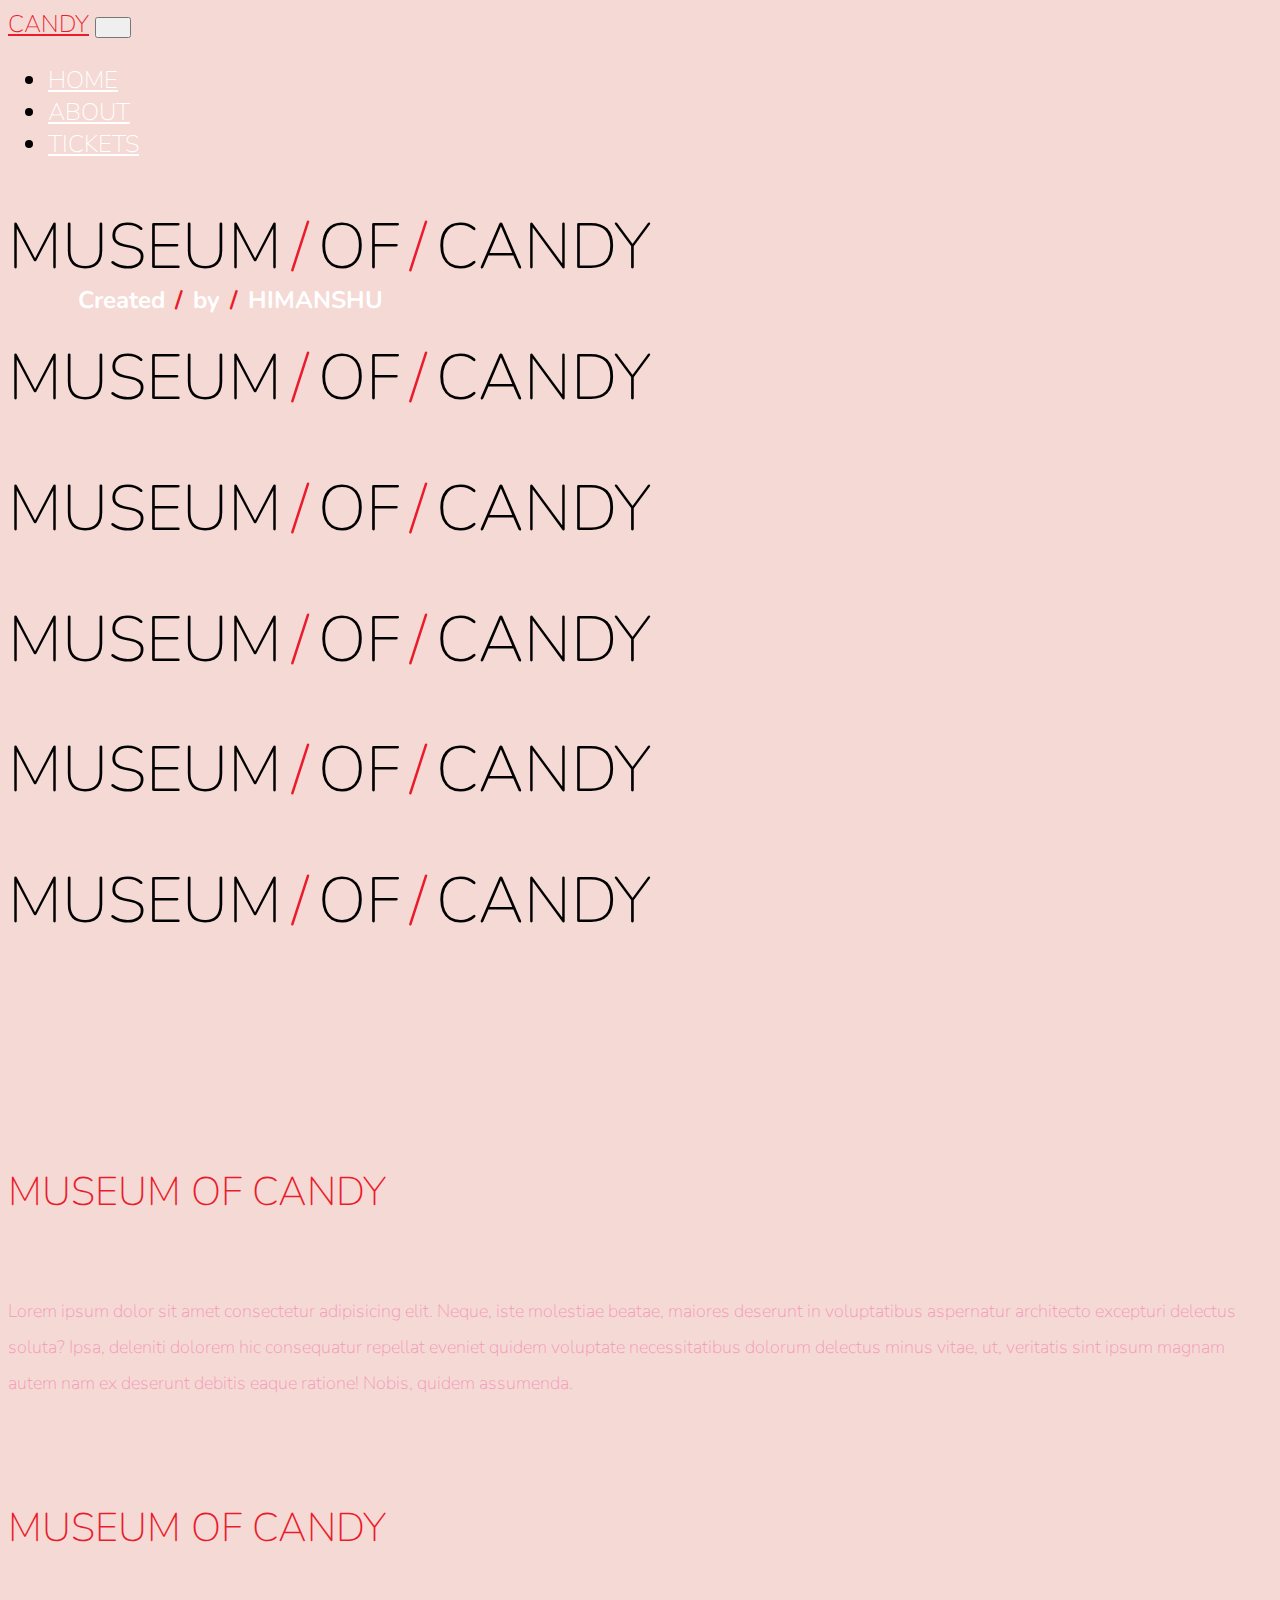
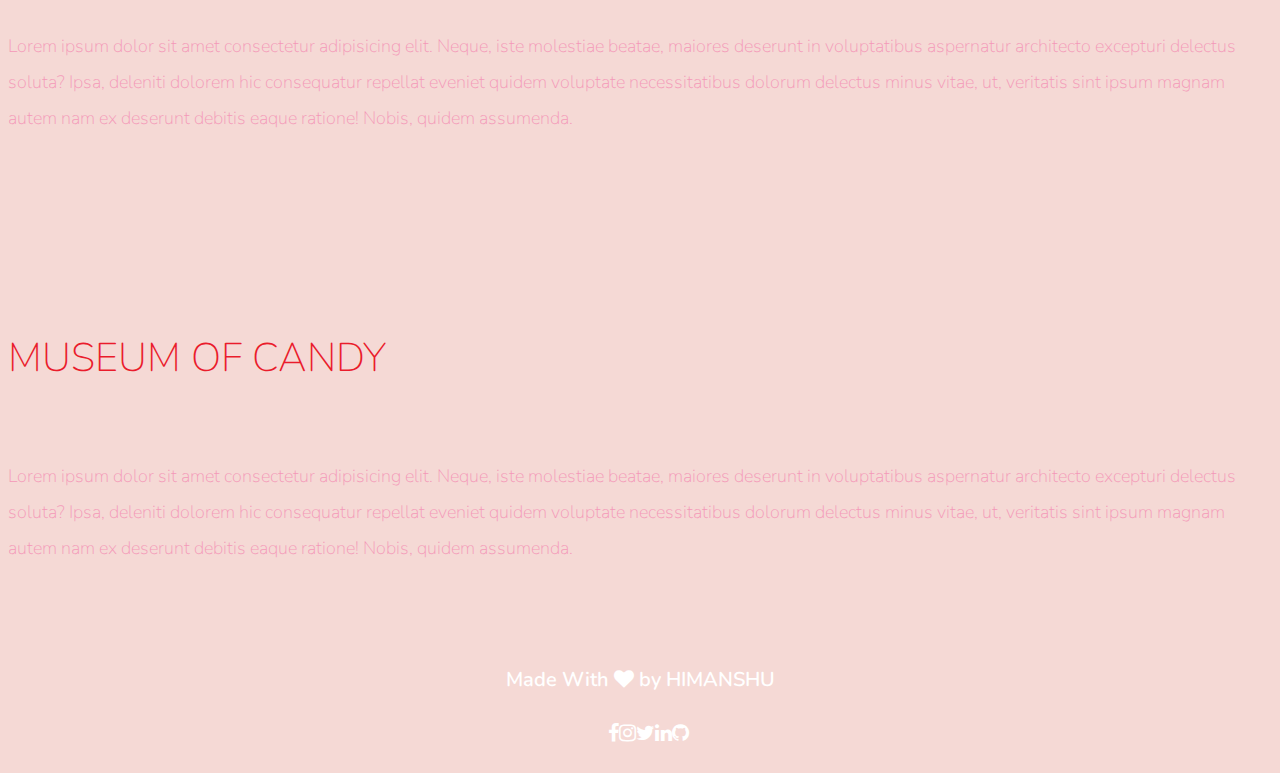
==== index.html @ df41aba7 "2nd commit" ====
<!doctype html>
<html lang="en">

<head>
    <!-- Required meta tags -->
    <meta charset="utf-8">
    <meta name="viewport" content="width=device-width, initial-scale=1, shrink-to-fit=no">

    <!-- Google Font -->
    <link href="https://fonts.googleapis.com/css?family=Nunito:200,300,400,700" rel="stylesheet">

    <!-- Bootstrap CSS -->
    <link rel="stylesheet" href="https://stackpath.bootstrapcdn.com/bootstrap/4.1.3/css/bootstrap.min.css"
        integrity="sha384-MCw98/SFnGE8fJT3GXwEOngsV7Zt27NXFoaoApmYm81iuXoPkFOJwJ8ERdknLPMO" crossorigin="anonymous">

    <!-- Custom CSS -->
    <link rel="stylesheet" href="app.css">

    <link rel="stylesheet" href="https://cdnjs.cloudflare.com/ajax/libs/font-awesome/4.7.0/css/font-awesome.min.css">

    <title>Museum of Candy</title>
</head>

<body>
    <nav id="mainNavbar" class="navbar navbar-dark navbar-expand-md py-0 fixed-top">
        <a href="#" class="navbar-brand">CANDY</a>
        <button class="navbar-toggler" data-toggle="collapse" data-target="#navLinks" aria-label="Toggle navigation">
            <span class="navbar-toggler-icon"></span>
        </button>
        <div class="collapse navbar-collapse" id="navLinks">
            <ul class="navbar-nav">
                <li class="nav-item">
                    <a href="" class="nav-link">HOME</a>
                </li>
                <li class="nav-item">
                    <a href="" class="nav-link">ABOUT</a>
                </li>
                <li class="nav-item">
                    <a href="" class="nav-link">TICKETS</a>
                </li>
            </ul>
        </div>
    </nav>
    <section class="container-fluid">
        <h1 class="mytitle">Created<span>/</span>by<span>/</span>HIMANSHU</h1>
    </section>

    <section class="container-fluid">
        <div class="row align-items-center">
            <div class="col-lg-6">
                <div id="headingGroup" class="text-white text-center d-none d-lg-block mt-5">
                    <h1 class="">MUSEUM<span>/</span>OF<span>/</span>CANDY</h1>
                    <h1 class="">MUSEUM<span>/</span>OF<span>/</span>CANDY</h1>
                    <h1 class="">MUSEUM<span>/</span>OF<span>/</span>CANDY</h1>
                    <h1 class="">MUSEUM<span>/</span>OF<span>/</span>CANDY</h1>
                    <h1 class="">MUSEUM<span>/</span>OF<span>/</span>CANDY</h1>
                    <h1 class="">MUSEUM<span>/</span>OF<span>/</span>CANDY</h1>
                </div>
            </div>
            <div class="col-lg-6 px-0">
                <img class="img-fluid"
                    src="https://images.unsplash.com/photo-1586958201803-acec6e240378?ixid=MnwxMjA3fDB8MHxwaG90by1wYWdlfHx8fGVufDB8fHx8&ixlib=rb-1.2.1&auto=format&fit=crop&w=500&q=80"
                    alt="">
            </div>
        </div>
    </section>

    <section class="container-fluid">
        <div class="row align-items-center content">
            <div class="col-md-6 order-2 order-md-1 px-0">
                <img src="https://images.unsplash.com/photo-1534119428213-bd2626145164?ixid=MnwxMjA3fDB8MHxwaG90by1wYWdlfHx8fGVufDB8fHx8&ixlib=rb-1.2.1&auto=format&fit=crop&w=500&q=80"
                    alt="" class="img-fluid">
            </div>
            <div class="col-md-6 text-center order-1 order-md-2">
                <div class="row justify-content-center">
                    <div class="col-10 col-lg-8 blurb mb-5 mb-md-0">
                        <h2>MUSEUM OF CANDY</h2>
                        <img src="imgs/lolli_icon.png" alt="" class="d-none d-lg-inline">
                        <p class="lead">Lorem ipsum dolor sit amet consectetur adipisicing elit. Neque, iste molestiae
                            beatae, maiores deserunt
                            in voluptatibus
                            aspernatur architecto excepturi delectus soluta? Ipsa, deleniti dolorem hic consequatur
                            repellat eveniet quidem
                            voluptate necessitatibus dolorum delectus minus vitae, ut, veritatis sint ipsum magnam
                            autem nam ex deserunt debitis
                            eaque ratione! Nobis, quidem assumenda.</p>
                    </div>
                </div>
            </div>
        </div>
        <div class="row align-items-center content">
            <div class="col-md-6 text-center">
                <div class="row justify-content-center">
                    <div class="col-10 col-lg-8 blurb mb-5 mb-md-0">
                        <h2>MUSEUM OF CANDY</h2>
                        <img src="imgs/lolli_icon.png" alt="" class="d-none d-lg-inline">
                        <p class="lead">Lorem ipsum dolor sit amet consectetur adipisicing elit. Neque, iste molestiae
                            beatae, maiores deserunt
                            in voluptatibus
                            aspernatur architecto excepturi delectus soluta? Ipsa, deleniti dolorem hic consequatur
                            repellat eveniet quidem
                            voluptate necessitatibus dolorum delectus minus vitae, ut, veritatis sint ipsum magnam
                            autem nam ex deserunt debitis
                            eaque ratione! Nobis, quidem assumenda.</p>
                    </div>
                </div>
            </div>
            <div class="col-md-6 px-0">
                <img src="https://images.unsplash.com/photo-1601923915513-f751fc6425ed?ixid=MnwxMjA3fDB8MHxwaG90by1wYWdlfHx8fGVufDB8fHx8&ixlib=rb-1.2.1&auto=format&fit=crop&w=500&q=80"
                    alt="" class="img-fluid">
            </div>
        </div>
        <div class="row align-items-center content">
            <div class="col-md-6 order-2 order-md-1 px-0">
                <img src="https://images.unsplash.com/photo-1527275393322-8ddae8bd5de9?ixid=MnwxMjA3fDB8MHxwaG90by1wYWdlfHx8fGVufDB8fHx8&ixlib=rb-1.2.1&auto=format&fit=crop&w=500&q=80"
                    alt="" class="img-fluid">
            </div>
            <div class="col-md-6 text-center order-1 order-md-2">
                <div class="row justify-content-center">
                    <div class="col-10 col-lg-8 blurb mb-5 mb-md-0">
                        <h2>MUSEUM OF CANDY</h2>
                        <img src="imgs/lolli_icon.png" alt="" class="d-none d-lg-inline">
                        <p class="lead">Lorem ipsum dolor sit amet consectetur adipisicing elit. Neque, iste molestiae
                            beatae, maiores
                            deserunt
                            in voluptatibus
                            aspernatur architecto excepturi delectus soluta? Ipsa, deleniti dolorem hic consequatur
                            repellat eveniet
                            quidem
                            voluptate necessitatibus dolorum delectus minus vitae, ut, veritatis sint ipsum magnam
                            autem nam ex deserunt
                            debitis
                            eaque ratione! Nobis, quidem assumenda.</p>
                    </div>
                </div>
            </div>
        </div>
    </section>
    <footer>

        <div class="roww">

            <div class="footer-col">
                <p>Made With <i class="fa fa-heart"></i> by HIMANSHU</p>
            </div>

            <div class="footer-col">
                <div class="social-links">
                    <a href="https://www.facebook.com/profile.php?id=100010114085190" class="fa fa-facebook"
                        target="_blank"></a>
                    <a href="https://www.instagram.com/himanshu_shishodia_/" class="fa fa-instagram"
                        target="_blank"></a>
                    <a href="https://twitter.com/himxnshu_" class="fa fa-twitter" target="_blank"></a>
                    <a href="https://www.linkedin.com/in/himanshu-shishodia-7b0469215/" class="fa fa-linkedin"
                        target="_blank"></a>
                    <a href="https://github.com/Himanshu111001" class="fa fa-github" target="_blank"></a>
                </div>
            </div>

        </div>

    </footer>
    <!-- Optional JavaScript -->
    <!-- jQuery first, then Popper.js, then Bootstrap JS -->
    <script src="https://code.jquery.com/jquery-3.3.1.slim.min.js"
        integrity="sha384-q8i/X+965DzO0rT7abK41JStQIAqVgRVzpbzo5smXKp4YfRvH+8abtTE1Pi6jizo"
        crossorigin="anonymous"></script>
    <script src="https://cdnjs.cloudflare.com/ajax/libs/popper.js/1.14.3/umd/popper.min.js"
        integrity="sha384-ZMP7rVo3mIykV+2+9J3UJ46jBk0WLaUAdn689aCwoqbBJiSnjAK/l8WvCWPIPm49"
        crossorigin="anonymous"></script>
    <script src="https://stackpath.bootstrapcdn.com/bootstrap/4.1.3/js/bootstrap.min.js"
        integrity="sha384-ChfqqxuZUCnJSK3+MXmPNIyE6ZbWh2IMqE241rYiqJxyMiZ6OW/JmZQ5stwEULTy"
        crossorigin="anonymous"></script>

    <script>
        $(function () {
            $(document).scroll(function () {
                var $nav = $("#mainNavbar");
                $nav.toggleClass("scrolled", $(this).scrollTop() > $nav.height());
            });
        });
    </script>
</body>

</html>
---- app.css ----
body {
    background: #f5d9d5;
    font-family: "Nunito", sans-serif;
}

.mytitle{
    position: absolute;
    margin-top: 80px;
    padding: 20px 70px;
    color: #fff;
    font-size: 24px;
    display: flex;
}


span{
    color: #EA1C2C;
    padding: 0px 10px;
}

.social-links{
    display: flex;
    justify-content: space-between;
    margin: 30px 600px;
}

footer .fa{
    font-size: 20px;
    cursor: pointer;
    text-decoration: none;
    color: #fff;
}
.fa:hover{
    text-decoration: none;
    color: #EA1C2C;
}

.footer-col p{
    font-weight: 600;
    font-size: 20px;
    text-align: center;
    color: #fff;
} 

img{
    width: 100%;
    height: auto;
}

.blurb h2 {
   color: #EA1C2C;
   font-weight: 100;
   font-size: 2.5rem;
}

.blurb p {
    color: #f498b8;
    font-weight: 100;
    font-size: 1.125rem;
    line-height: 2;
}

.content {
    margin-top: 100px;
    margin-bottom: 100px;
}

#mainNavbar {
    font-size: 1.5rem;
    font-weight: 100;    
}

#mainNavbar .nav-link {
    color: white;
}

#mainNavbar .nav-link:hover {
    color: #EA1C2C;
}

#mainNavbar .navbar-brand {
    color: #EA1C2C;
    font-size: 1.5rem;
}

#headingGroup span {
    color: #EA1C2C;
}

#headingGroup h1 {
    font-weight: 100;
    font-size: 4rem;
}

.navbar.scrolled {
    background: rgb(222,192,222);
    transition: background 500ms;
}

@media (max-width: 1200px) {
    #headingGroup h1 {
        font-weight: 100;
        font-size: 3rem;
    }
    .blurb h2 {
        font-size: 2rem;
    }
}
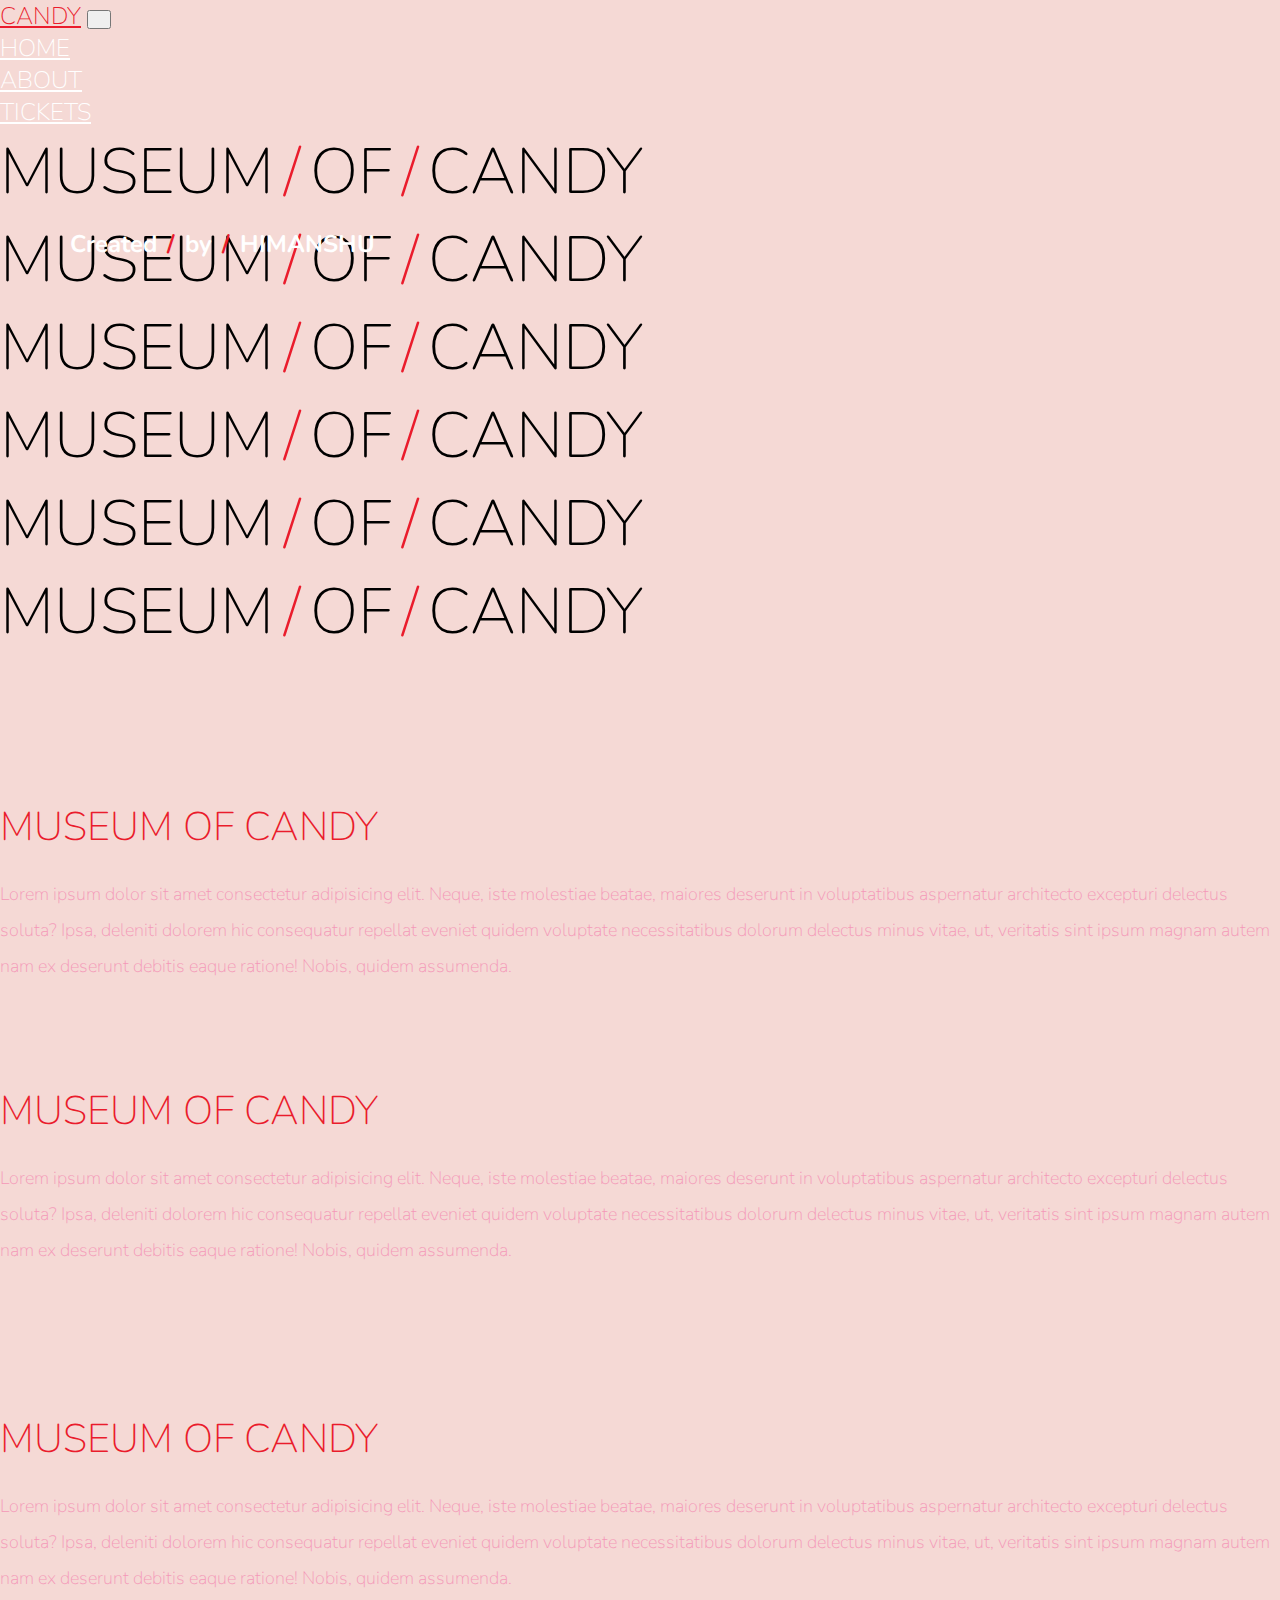
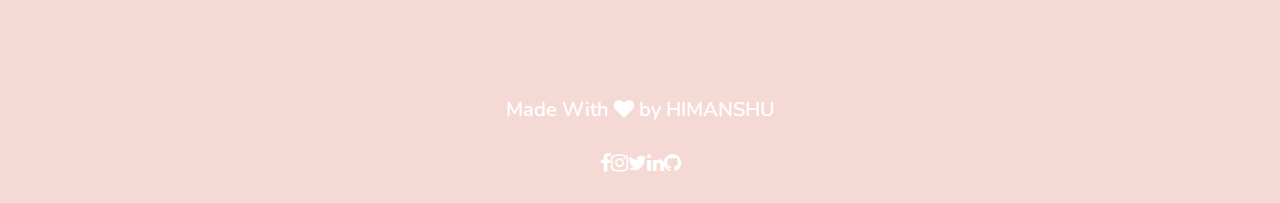
==== commit 98d798af: "tickets page" ====
--- a/index.html
+++ b/index.html
@@ -36,7 +36,7 @@
                     <a href="" class="nav-link">ABOUT</a>
                 </li>
                 <li class="nav-item">
-                    <a href="" class="nav-link">TICKETS</a>
+                    <a href="tickets.html" class="nav-link">TICKETS</a>
                 </li>
             </ul>
         </div>
@@ -144,6 +144,16 @@
                 <p>Made With <i class="fa fa-heart"></i> by HIMANSHU</p>
             </div>
 
+            <div class="zero-visiblity">
+                <a href="https://www.facebook.com/profile.php?id=100010114085190" class="fa fa-facebook"
+                    target="_blank"></a>
+                <a href="https://www.instagram.com/himanshu_shishodia_/" class="fa fa-instagram" target="_blank"></a>
+                <a href="https://twitter.com/himxnshu_" class="fa fa-twitter" target="_blank"></a>
+                <a href="https://www.linkedin.com/in/himanshu-shishodia-7b0469215/" class="fa fa-linkedin"
+                    target="_blank"></a>
+                <a href="https://github.com/Himanshu111001" class="fa fa-github" target="_blank"></a>
+            </div>
+
             <div class="footer-col">
                 <div class="social-links">
                     <a href="https://www.facebook.com/profile.php?id=100010114085190" class="fa fa-facebook"
--- a/app.css
+++ b/app.css
@@ -1,3 +1,8 @@
+*{
+    margin: 0;
+    padding: 0;
+    box-sizing: border-box;
+}
 body {
     background: #f5d9d5;
     font-family: "Nunito", sans-serif;
@@ -33,6 +38,10 @@
 .fa:hover{
     text-decoration: none;
     color: #EA1C2C;
+}
+
+.zero-visiblity{
+    display: none;
 }
 
 .footer-col p{
@@ -106,7 +115,216 @@
         font-size: 2rem;
     }
 }
-
-
-
-
+@media(max-width:700px){
+
+    .social-links{
+        display: none;
+    }
+    .zero-visiblity{
+        font-size: 15px;
+        display: flex;
+        justify-content: space-between;
+        margin: 0px 100px;
+        margin-bottom: 10px;
+    }
+    .zero-visiblity:hover{
+        text-decoration: none;
+        color: #EA1C2C;
+    }
+    .footer-col p{
+        font-size: 15px;
+       display: block;
+    } 
+    .mytitle{
+        display: none;
+    }
+}
+
+
+/* TICKETS  SECTION */
+
+.t-nav{
+    position: fixed;
+    display: flex;
+    justify-content: flex-start;
+    flex-direction: row;
+    margin-top: 10px;
+}
+.t-nav li{
+    list-style: none;
+}
+.logo{
+    font-size: 23px;
+    font-weight: 100;
+    color: #EA1C2C;
+    margin: 0px 20px;
+}
+.t-nav a{
+    font-size: 23px;
+    font-weight: 100;
+    margin: 0px 10px;
+    color: #fff;
+    display: inline;
+    text-decoration: none;
+}
+.t-nav a:hover{
+    color: #EA1C2C;
+}
+.ticket-container{
+    min-height: 100vh;
+    width: 100%;
+    background: #f5d9d5;
+    display: flex;
+    align-items: center;
+    justify-content: center;
+}
+.card{
+    width: 500px;
+    height: 300px;
+    color: #fff;
+    cursor: pointer;
+    perspective: 1000px;
+}
+.card-inner{
+    width: 100%;
+    height: 100%;
+    position: relative;
+    transition: transform 1s;
+    transform-style: preserve-3d;
+}
+.front, .back{
+    width: 100%;
+    height: 100%;
+    background-image: linear-gradient(45deg, #0045c7, #ff2c7d);
+    position: absolute;
+    top: 0;
+    left: 0;
+    padding: 20px 30px;
+    border-radius: 15px;
+    overflow: hidden;
+    z-index: 1;
+    backface-visibility: hidden;
+}
+.t-row .chip{
+    width: 60px;
+}
+.t-row .visa{
+    width: 80px;
+}
+.t-row{
+    display: flex;
+    align-items: center;
+    justify-content: space-between;
+}
+.map-img{
+    width: 100%;
+    position: absolute;
+    top: 0;
+    left: 0;
+    opacity: 0.3;
+    z-index: -1;
+}
+.card-no{
+   font-size: 35px;
+   margin-top: 60px;
+}
+.card-holder{
+    font-size: 12px;
+    margin-top: 40px;
+}
+.name{
+    font-size: 22px;
+    margin-top: 20px;
+}
+.bar{
+    background: #222;
+    margin-left: -30px;
+    margin-right: -30px;
+    height: 60px;
+    margin-top: 10px;
+}
+.card-cvv{
+    margin-top: 20px;
+}
+.card-cvv div{
+    flex: 1;
+}
+.card-cvv img{
+    width: 100%;
+    display: block;
+    line-height: 0;
+}
+.card-cvv p{
+    background: #fff;
+    color: #000;
+    font-size: 22px;
+    padding: 10px 20px;
+}
+.card-text{
+    margin-top: 30px;
+    font-size: 14px;
+}
+.signature img{
+    width: 80px;
+}
+.signature{
+    margin-top: 30px;
+}
+.back{
+    transform: rotateY(180deg);
+}
+.card:hover .card-inner{
+    transform: rotateY(-180deg);
+}
+
+@media(max-width:700px){
+    .card{
+        width: 350px;
+        height: 215px;
+    }
+    .card-no{
+        margin-top: 25px;
+        font-size: 20px;
+    }
+    .card-holder{
+        margin-top: 20px;
+    }
+    .name{
+        font-size: 15px;
+    }
+    #chipp{
+        width: 45px;
+    }
+    #visaa{
+        width: 70px;
+    }
+    .signature{
+        font-size: 12px;
+    }
+    #visaaa{
+        width: 60px;
+    }
+    .card-cvv p{
+        font-size: 20px;
+    }
+    .bar{
+        margin-left: -30px;
+        margin-right: -30px;
+        height: 20px;
+    }
+    .card-text{
+        margin-top: 10px;
+        font-size: 12px;
+    }
+    .t-nav{
+        position: fixed;
+    }
+    .logo{
+        font-size: 17px;
+    }
+    .t-nav a{
+        font-size: 17px;
+    }
+}
+
+
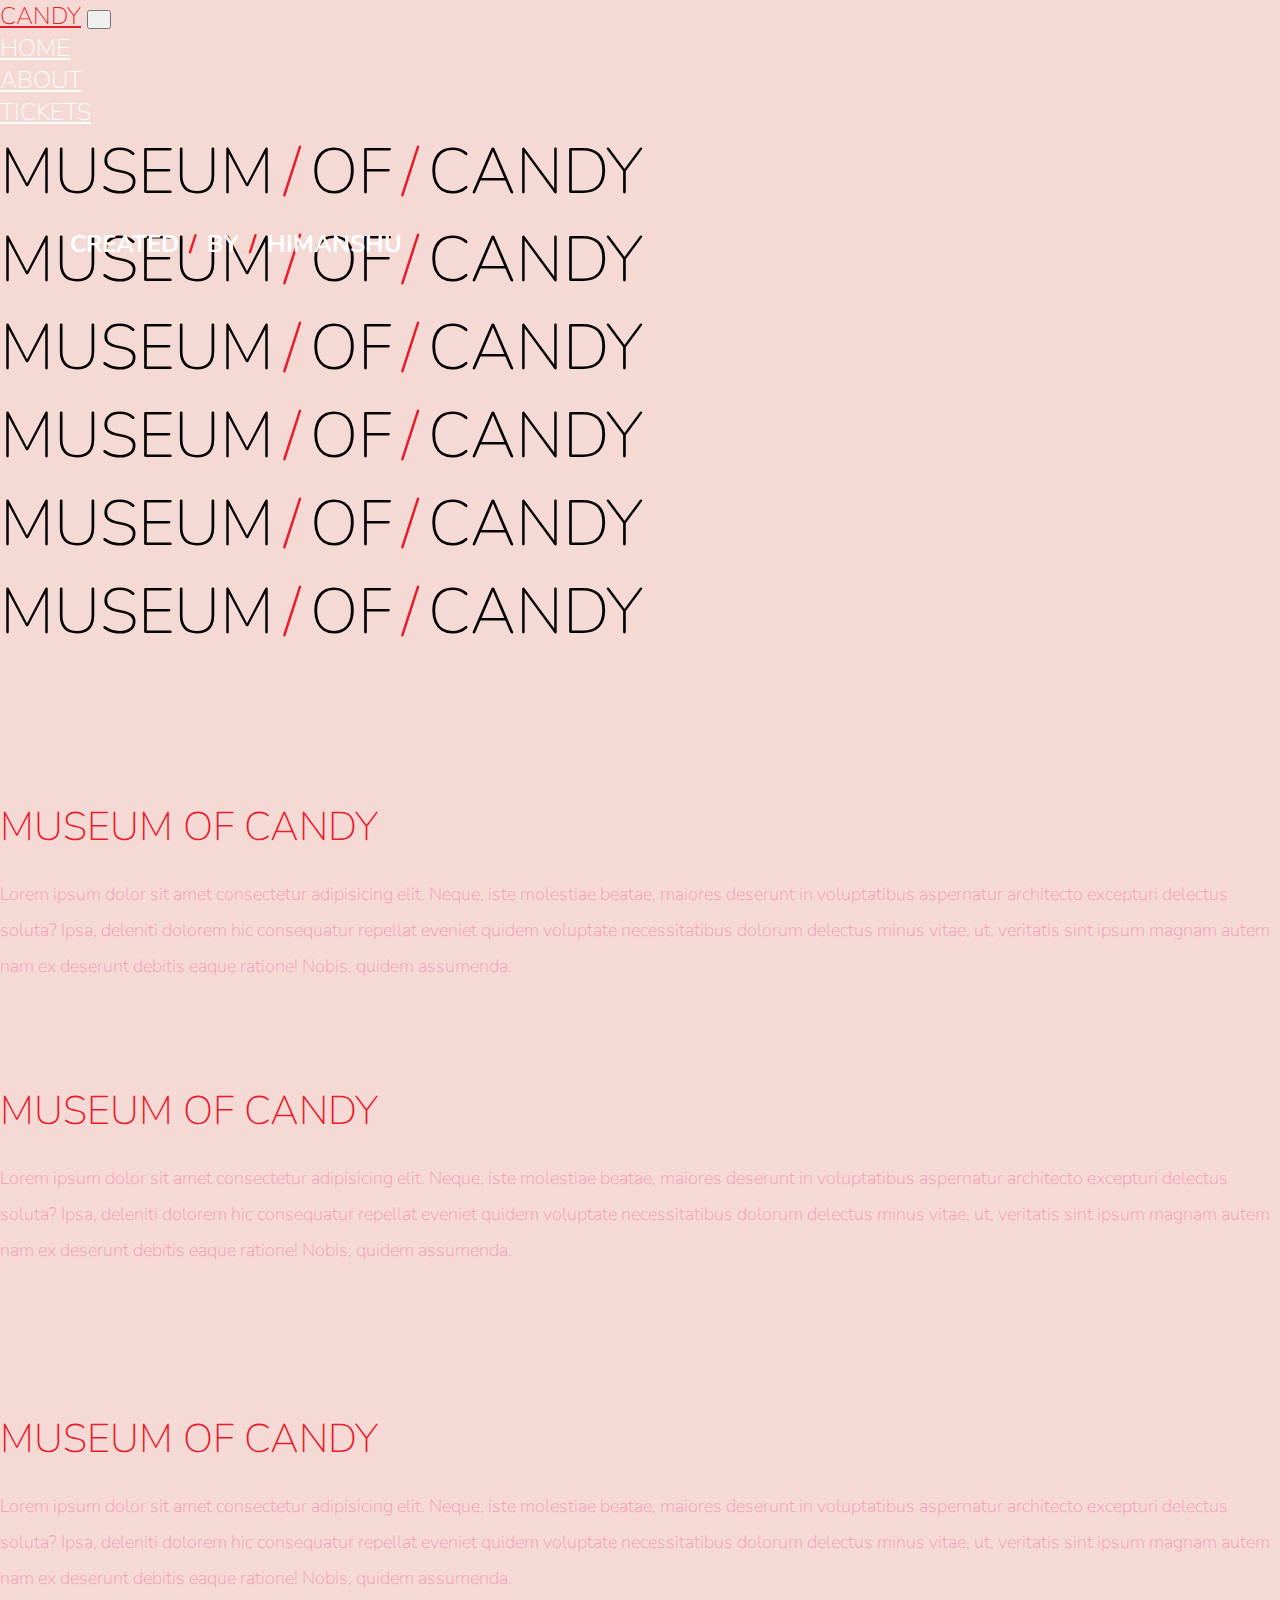
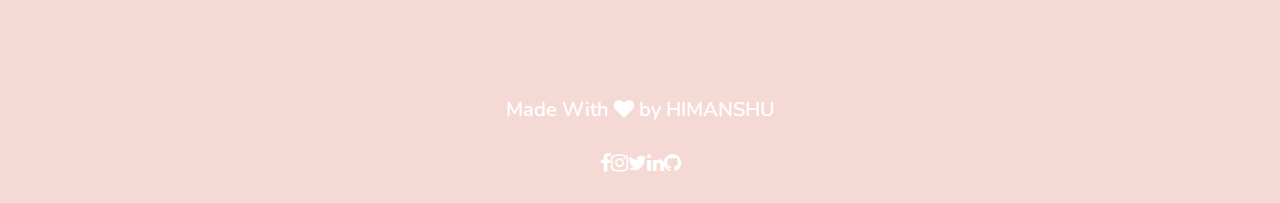
==== commit 42df394b: "payment page" ====
--- a/index.html
+++ b/index.html
@@ -42,7 +42,7 @@
         </div>
     </nav>
     <section class="container-fluid">
-        <h1 class="mytitle">Created<span>/</span>by<span>/</span>HIMANSHU</h1>
+        <h1 class="mytitle">CREATED<span>/</span>BY<span>/</span>HIMANSHU</h1>
     </section>
 
     <section class="container-fluid">
@@ -170,6 +170,7 @@
         </div>
 
     </footer>
+
     <!-- Optional JavaScript -->
     <!-- jQuery first, then Popper.js, then Bootstrap JS -->
     <script src="https://code.jquery.com/jquery-3.3.1.slim.min.js"
--- a/app.css
+++ b/app.css
@@ -49,7 +49,8 @@
     font-size: 20px;
     text-align: center;
     color: #fff;
-} 
+    margin: 20px 0px;
+}
 
 img{
     width: 100%;
@@ -76,7 +77,7 @@
 
 #mainNavbar {
     font-size: 1.5rem;
-    font-weight: 100;    
+    font-weight: 100;
 }
 
 #mainNavbar .nav-link {
@@ -125,7 +126,7 @@
         display: flex;
         justify-content: space-between;
         margin: 0px 100px;
-        margin-bottom: 10px;
+        margin-bottom: 50px;
     }
     .zero-visiblity:hover{
         text-decoration: none;
@@ -134,12 +135,25 @@
     .footer-col p{
         font-size: 15px;
        display: block;
-    } 
+    }
     .mytitle{
         display: none;
     }
 }
 
+@media (max-width:800px) and (min-width:700px){
+    .social-links{
+        display: none;
+    }
+    .zero-visiblity{
+        font-size: 15px;
+        display: flex;
+        justify-content: space-between;
+        margin: 0px 150px;
+        margin-bottom: 50px;
+    }
+
+}
 
 /* TICKETS  SECTION */
 
@@ -170,6 +184,7 @@
 .t-nav a:hover{
     color: #EA1C2C;
 }
+
 .ticket-container{
     min-height: 100vh;
     width: 100%;
@@ -289,7 +304,7 @@
     .card-holder{
         margin-top: 20px;
     }
-    .name{
+    .namee{
         font-size: 15px;
     }
     #chipp{
@@ -327,4 +342,11 @@
     }
 }
 
-
+.payment-redirect{
+    position: fixed;
+    margin-left: 610px;
+    margin-top: 120px;
+    font-weight: 500;
+    font-size: 20px;
+    color: #fff;
+}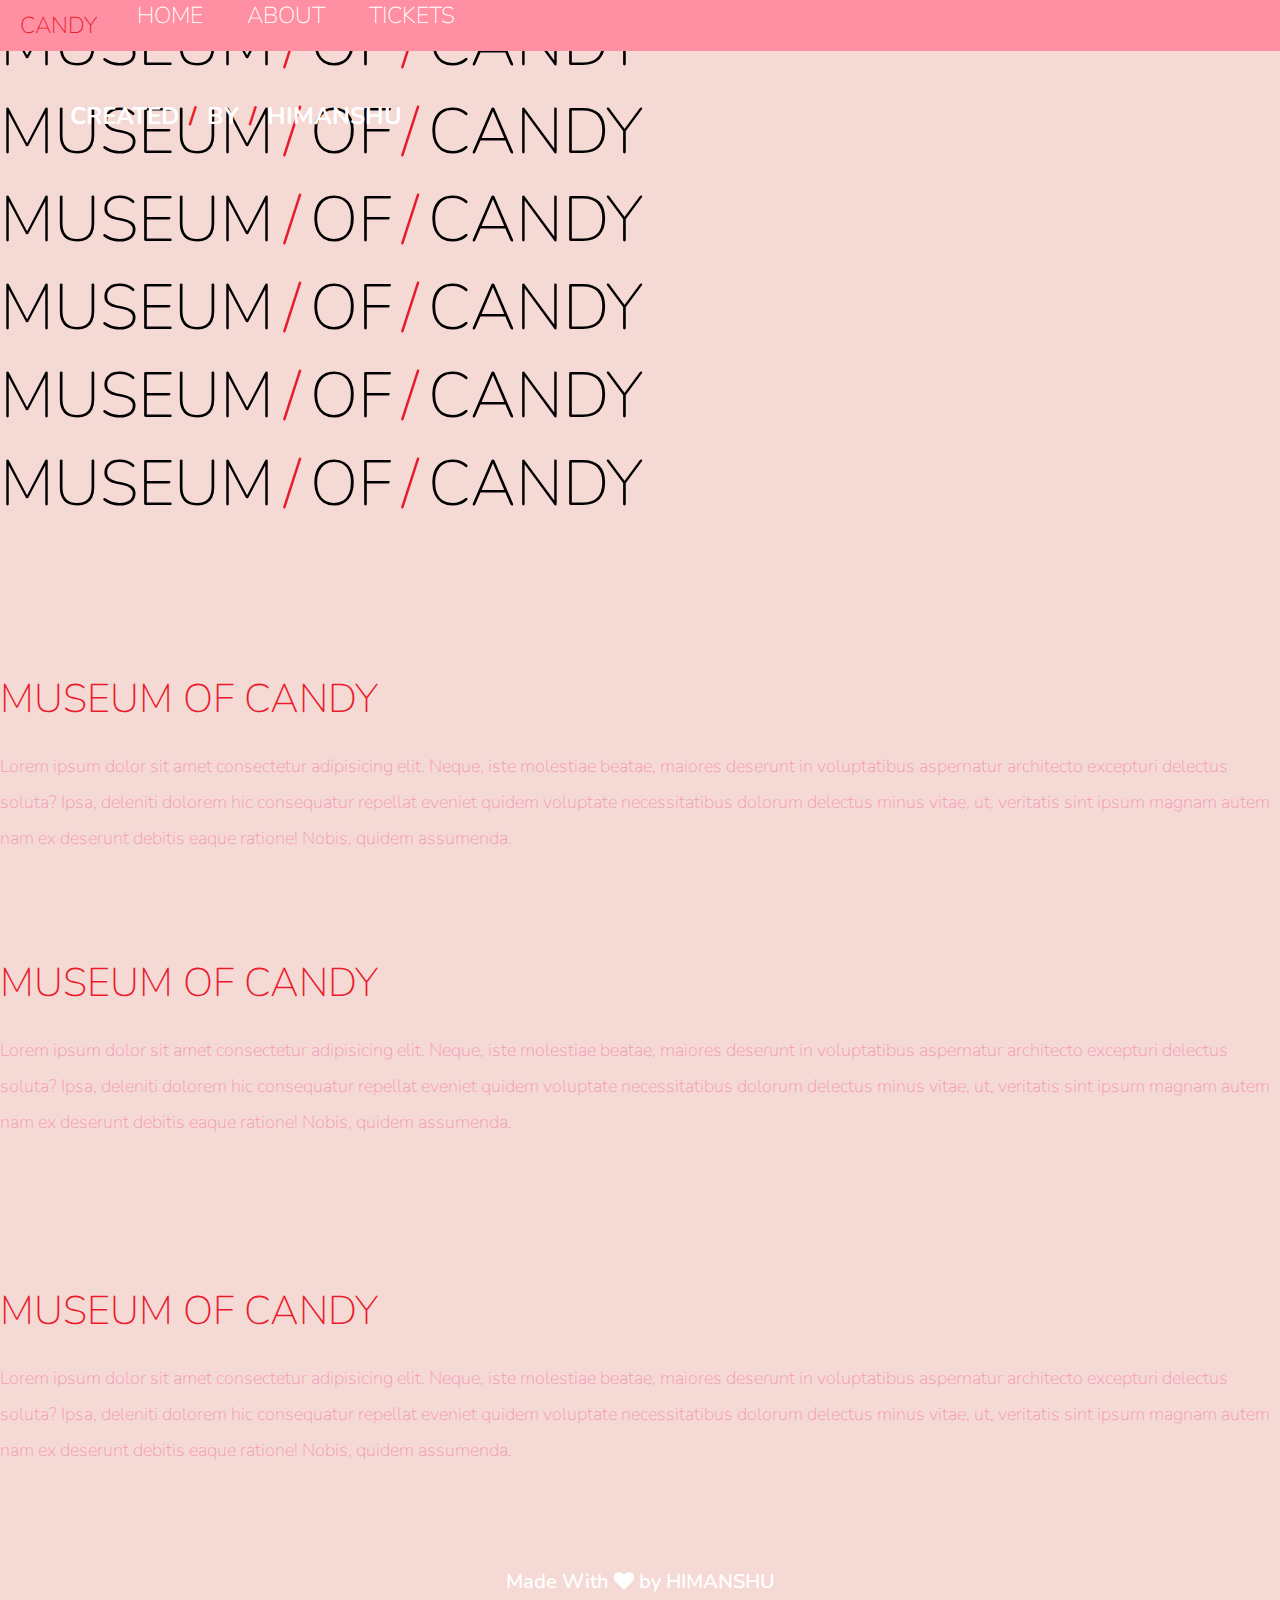
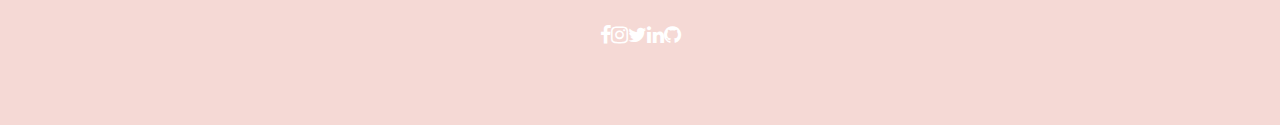
==== commit af7f18de: "nav bar" ====
--- a/index.html
+++ b/index.html
@@ -22,25 +22,21 @@
 </head>
 
 <body>
-    <nav id="mainNavbar" class="navbar navbar-dark navbar-expand-md py-0 fixed-top">
-        <a href="#" class="navbar-brand">CANDY</a>
-        <button class="navbar-toggler" data-toggle="collapse" data-target="#navLinks" aria-label="Toggle navigation">
-            <span class="navbar-toggler-icon"></span>
-        </button>
-        <div class="collapse navbar-collapse" id="navLinks">
-            <ul class="navbar-nav">
-                <li class="nav-item">
-                    <a href="" class="nav-link">HOME</a>
-                </li>
-                <li class="nav-item">
-                    <a href="" class="nav-link">ABOUT</a>
-                </li>
-                <li class="nav-item">
-                    <a href="tickets.html" class="nav-link">TICKETS</a>
-                </li>
-            </ul>
+
+
+    <nav class="t-nav">
+        <div class="logo">
+            CANDY
+        </div>
+        <div class="nav-link">
+            <a href="index.html">HOME</a>
+            <a href="">ABOUT</a>
+            <a href="tickets.html">TICKETS</a>
         </div>
     </nav>
+
+
+
     <section class="container-fluid">
         <h1 class="mytitle">CREATED<span>/</span>BY<span>/</span>HIMANSHU</h1>
     </section>
--- a/app.css
+++ b/app.css
@@ -73,24 +73,6 @@
 .content {
     margin-top: 100px;
     margin-bottom: 100px;
-}
-
-#mainNavbar {
-    font-size: 1.5rem;
-    font-weight: 100;
-}
-
-#mainNavbar .nav-link {
-    color: white;
-}
-
-#mainNavbar .nav-link:hover {
-    color: #EA1C2C;
-}
-
-#mainNavbar .navbar-brand {
-    color: #EA1C2C;
-    font-size: 1.5rem;
 }
 
 #headingGroup span {
@@ -137,11 +119,16 @@
        display: block;
     }
     .mytitle{
-        display: none;
-    }
-}
-
-@media (max-width:800px) and (min-width:700px){
+        display: none; 
+    } 
+    .pymnt a p{
+        font-size: 20px;
+        margin-bottom: 80px;
+    }
+    
+}
+
+@media (max-width:1030px) and (min-width:700px){
     .social-links{
         display: none;
     }
@@ -152,31 +139,47 @@
         margin: 0px 150px;
         margin-bottom: 50px;
     }
-
+    .pymnt p {
+        font-size: 35px;
+        margin-bottom: 100px;
+    }
+
+    @media (max-width:1000px) and (min-width:750px){
+        
+    }
+
+}
+@media (max-width:300px){
+    .social-links{
+        display: none;
+    }
+    .zero-visiblity{
+        display: none;
+    }
 }
 
 /* TICKETS  SECTION */
 
 .t-nav{
+    background-color: #ff8fa3;
+    z-index: 999999;
+    width: 100%;
     position: fixed;
     display: flex;
     justify-content: flex-start;
     flex-direction: row;
-    margin-top: 10px;
-}
-.t-nav li{
-    list-style: none;
-}
+}
+
 .logo{
     font-size: 23px;
     font-weight: 100;
     color: #EA1C2C;
-    margin: 0px 20px;
+    margin: 10px 20px;
 }
 .t-nav a{
     font-size: 23px;
     font-weight: 100;
-    margin: 0px 10px;
+    margin: 10px 20px;
     color: #fff;
     display: inline;
     text-decoration: none;
@@ -332,21 +335,22 @@
         font-size: 12px;
     }
     .t-nav{
+        justify-content: center;
+        align-items: center;
         position: fixed;
     }
     .logo{
-        font-size: 17px;
+        font-size: 10px;
     }
     .t-nav a{
-        font-size: 17px;
-    }
-}
-
-.payment-redirect{
-    position: fixed;
-    margin-left: 610px;
-    margin-top: 120px;
-    font-weight: 500;
-    font-size: 20px;
-    color: #fff;
-}+        font-size: 10px;
+    }
+}
+
+.pymnt p, a{
+    text-decoration: none;
+    color: #fff;
+    text-align: center;
+    font-size: 30px;
+    margin-bottom: 50px;
+}
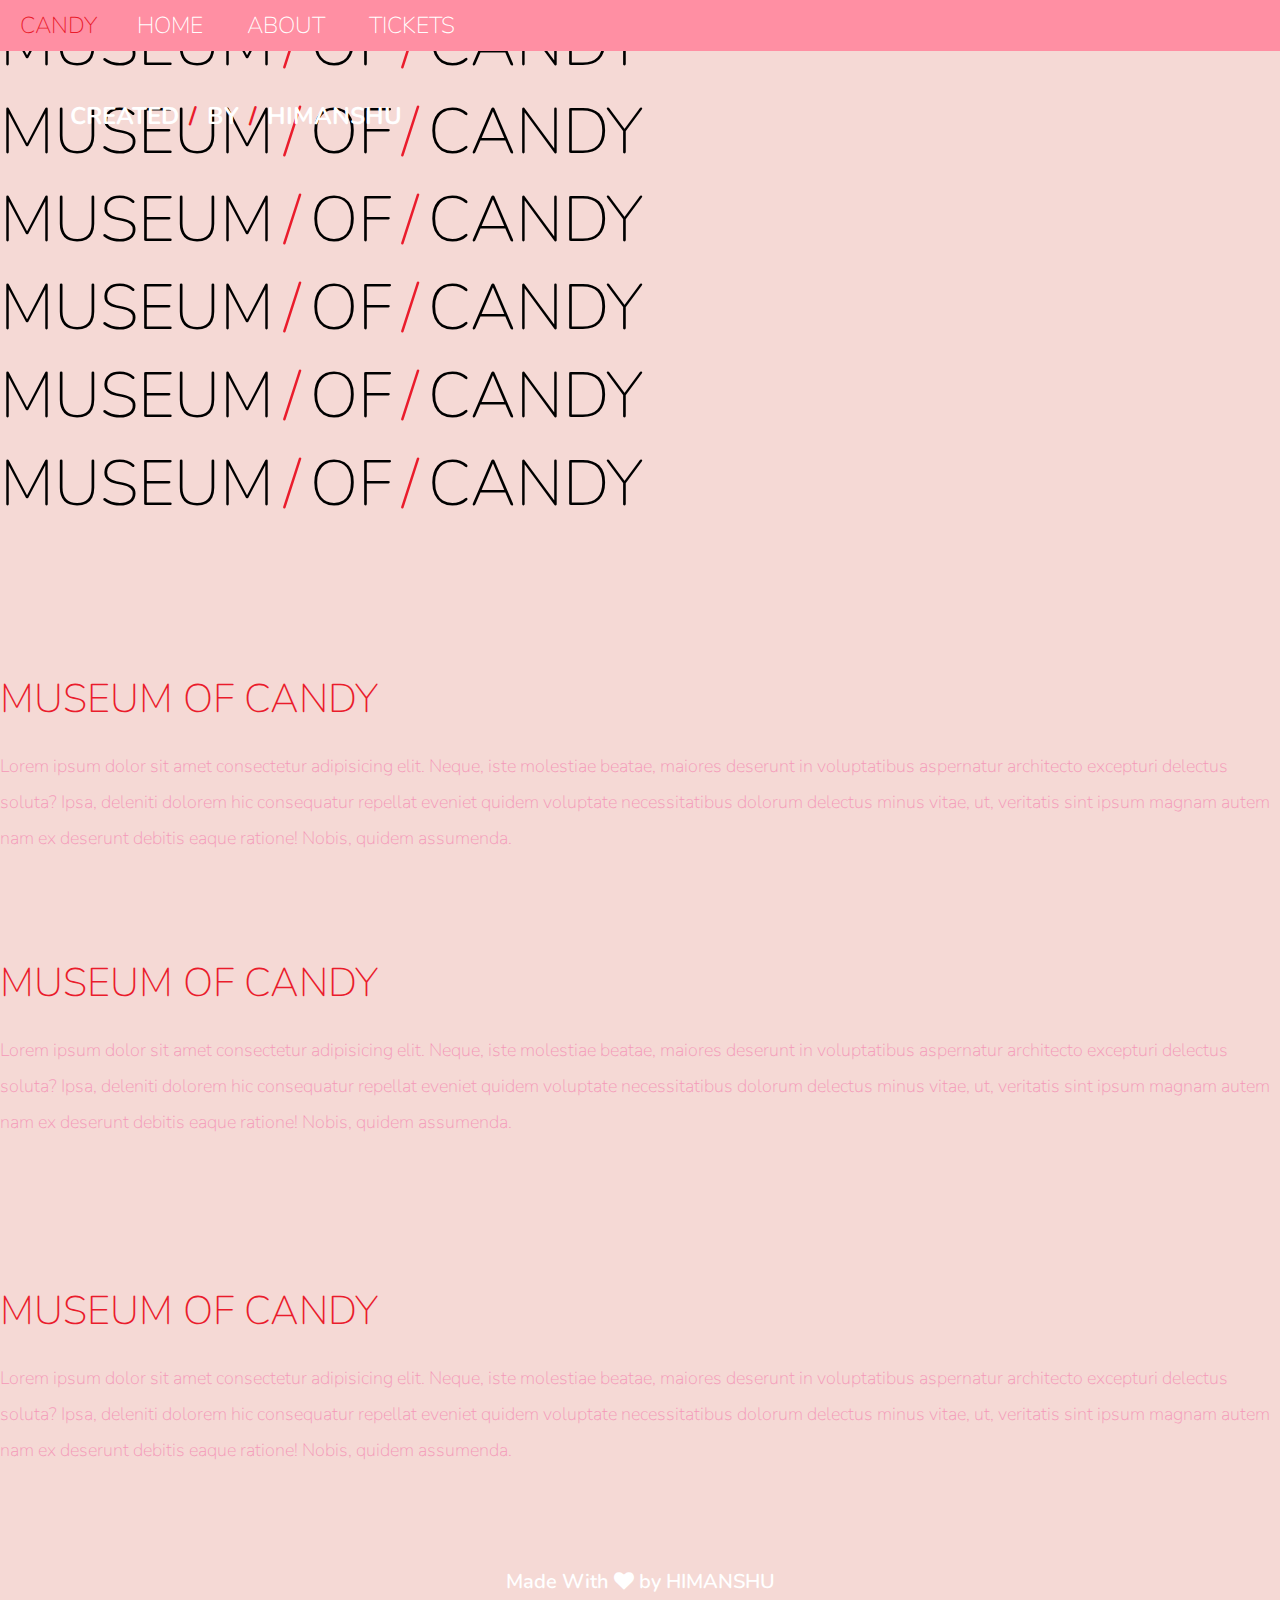
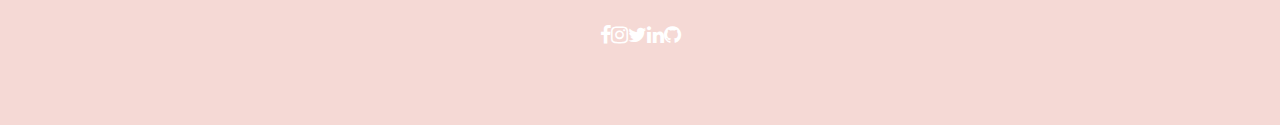
==== commit 5bba478c: "google analytics" ====
--- a/index.html
+++ b/index.html
@@ -19,6 +19,19 @@
     <link rel="stylesheet" href="https://cdnjs.cloudflare.com/ajax/libs/font-awesome/4.7.0/css/font-awesome.min.css">
 
     <title>Museum of Candy</title>
+
+
+    <!-- Global site tag (gtag.js) - Google Analytics -->
+    <script async src="https://www.googletagmanager.com/gtag/js?id=G-MW26CF1TC7"></script>
+    <script>
+        window.dataLayer = window.dataLayer || [];
+        function gtag() { dataLayer.push(arguments); }
+        gtag('js', new Date());
+
+        gtag('config', 'G-MW26CF1TC7');
+    </script>
+
+
 </head>
 
 <body>
--- a/app.css
+++ b/app.css
@@ -167,6 +167,7 @@
     position: fixed;
     display: flex;
     justify-content: flex-start;
+    align-items: center;
     flex-direction: row;
 }
 
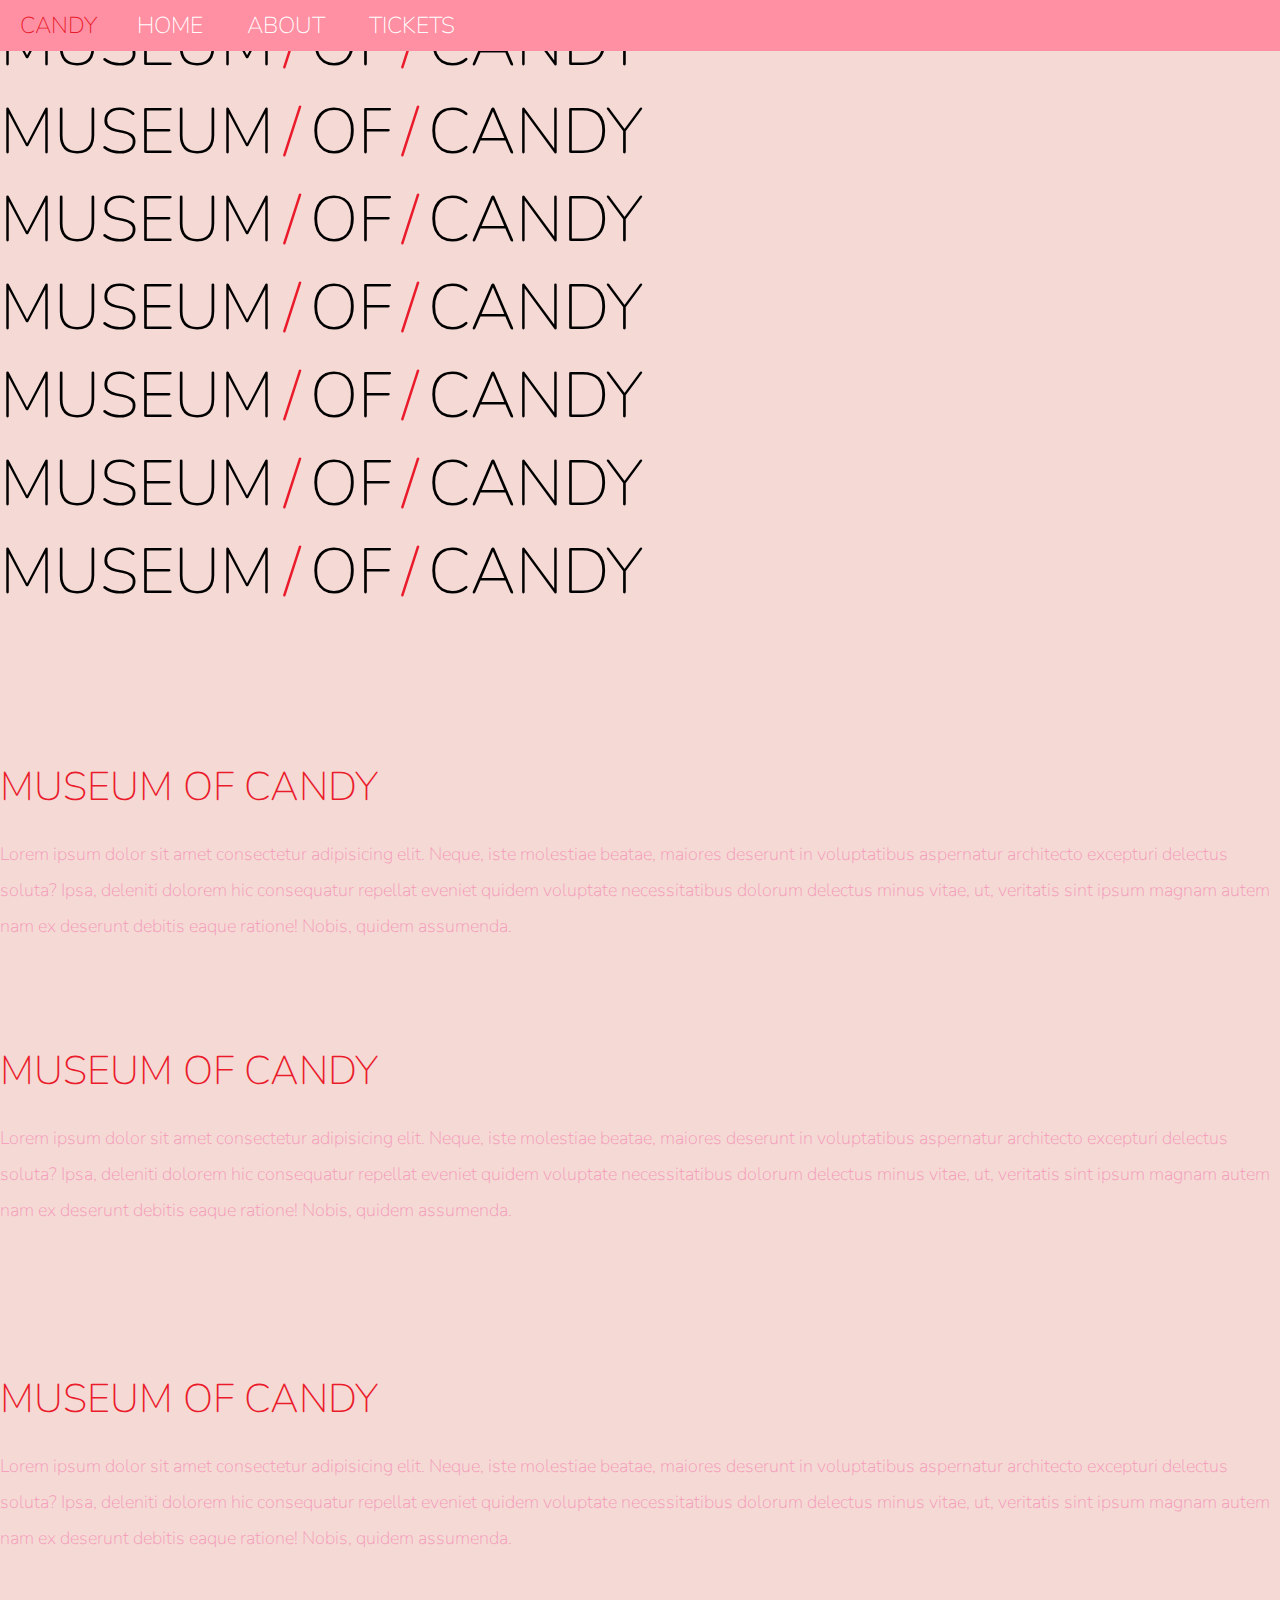
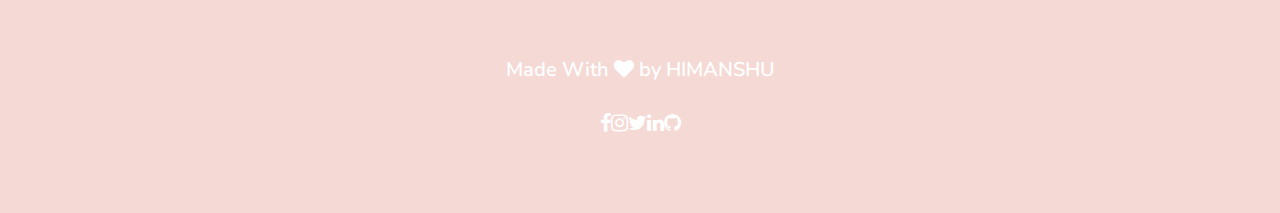
==== commit b3048204: "created removed" ====
--- a/index.html
+++ b/index.html
@@ -48,16 +48,11 @@
         </div>
     </nav>
 
-
-
-    <section class="container-fluid">
-        <h1 class="mytitle">CREATED<span>/</span>BY<span>/</span>HIMANSHU</h1>
-    </section>
-
     <section class="container-fluid">
         <div class="row align-items-center">
             <div class="col-lg-6">
                 <div id="headingGroup" class="text-white text-center d-none d-lg-block mt-5">
+                    <h1 class="">MUSEUM<span>/</span>OF<span>/</span>CANDY</h1>
                     <h1 class="">MUSEUM<span>/</span>OF<span>/</span>CANDY</h1>
                     <h1 class="">MUSEUM<span>/</span>OF<span>/</span>CANDY</h1>
                     <h1 class="">MUSEUM<span>/</span>OF<span>/</span>CANDY</h1>
--- a/app.css
+++ b/app.css
@@ -7,16 +7,6 @@
     background: #f5d9d5;
     font-family: "Nunito", sans-serif;
 }
-
-.mytitle{
-    position: absolute;
-    margin-top: 80px;
-    padding: 20px 70px;
-    color: #fff;
-    font-size: 24px;
-    display: flex;
-}
-
 
 span{
     color: #EA1C2C;
